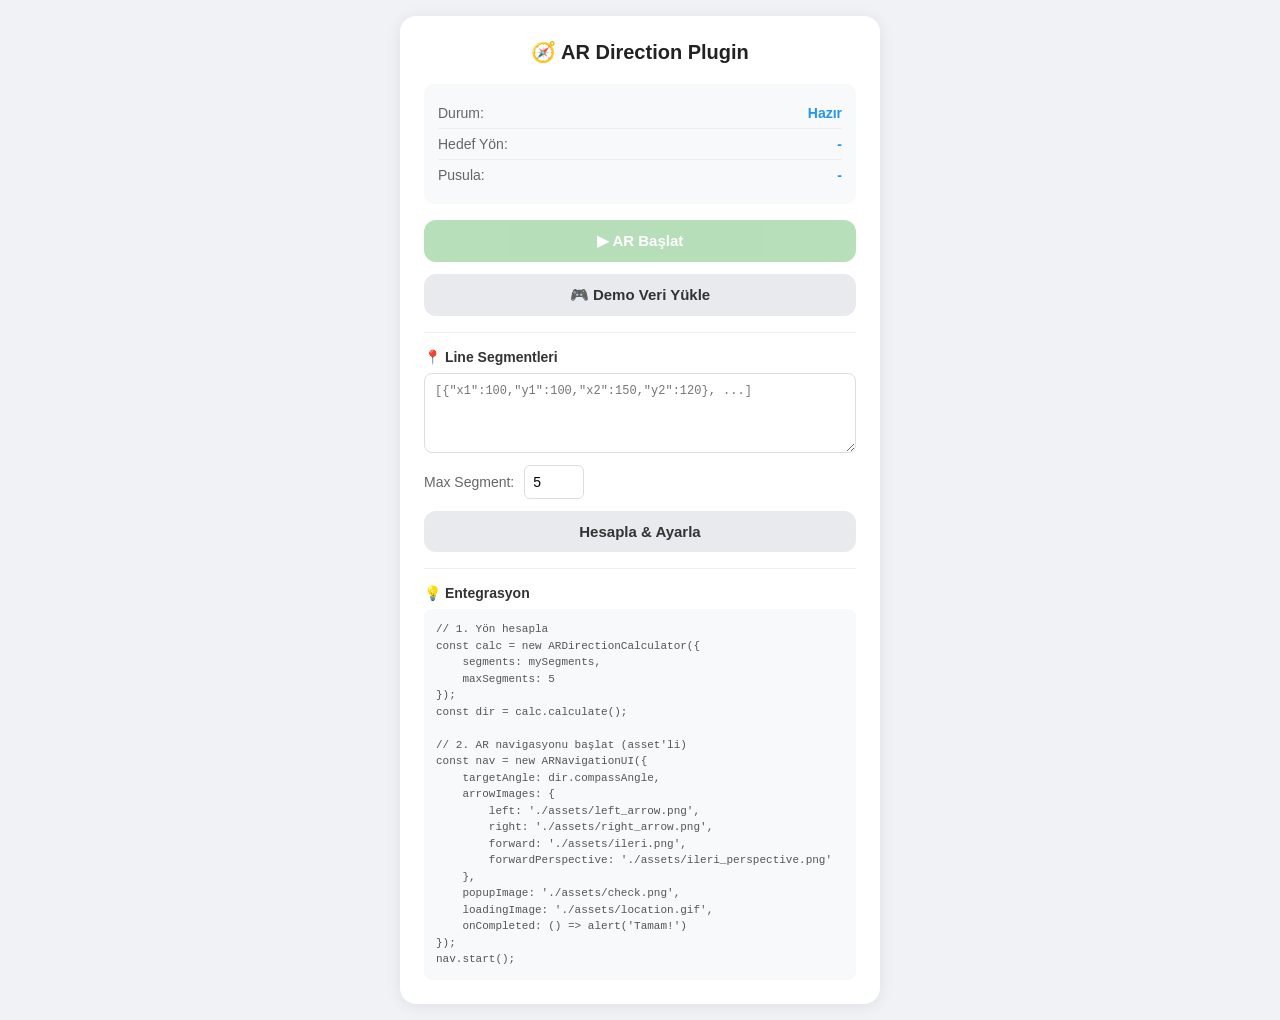
==== index.html @ 2e64d46e "AR Plugin" ====
<!DOCTYPE html>
<html lang="tr">
<head>
    <meta charset="UTF-8">
    <meta name="viewport" content="width=device-width, initial-scale=1.0, maximum-scale=1.0, user-scalable=no">
    <title>AR Direction Plugin - Demo</title>

    <!-- Plugin dosyaları (sadece bu iki JS yeterli, CSS otomatik inject edilir) -->
    <script src="ar-direction.js"></script>
    <script src="ar-navigation-ui.js"></script>

    <style>
        * { margin: 0; padding: 0; box-sizing: border-box; }
        body {
            font-family: 'Segoe UI', Tahoma, Geneva, Verdana, sans-serif;
            background: #f0f2f5;
            min-height: 100vh;
            padding: 16px;
        }
        .card {
            max-width: 480px;
            margin: 0 auto;
            background: white;
            border-radius: 16px;
            padding: 24px;
            box-shadow: 0 2px 16px rgba(0,0,0,0.08);
        }
        h2 {
            text-align: center;
            margin-bottom: 20px;
            font-size: 20px;
            color: #222;
        }
        .info-panel {
            background: #f8f9fa;
            border-radius: 10px;
            padding: 14px;
            margin-bottom: 16px;
        }
        .info-row {
            display: flex;
            justify-content: space-between;
            padding: 7px 0;
            border-bottom: 1px solid #eee;
            font-size: 14px;
        }
        .info-row:last-child { border-bottom: none; }
        .info-row .label { color: #666; }
        .info-row .value { font-weight: 600; color: #2196F3; }
        .btn-row {
            display: flex;
            gap: 8px;
            margin-bottom: 12px;
        }
        .btn {
            flex: 1;
            padding: 12px;
            border: none;
            border-radius: 12px;
            font-size: 15px;
            font-weight: 600;
            cursor: pointer;
            transition: opacity 0.15s;
        }
        .btn:active { opacity: 0.8; }
        .btn:disabled { opacity: 0.4; cursor: not-allowed; }
        .btn-green { background: #4CAF50; color: white; }
        .btn-red { background: #f44336; color: white; }
        .btn-gray { background: #e8eaed; color: #333; }
        .hidden { display: none !important; }
        .section-title {
            font-size: 14px;
            font-weight: 600;
            color: #333;
            margin-bottom: 8px;
        }
        textarea {
            width: 100%;
            height: 80px;
            padding: 10px;
            border: 1px solid #ddd;
            border-radius: 8px;
            font-family: 'Consolas', 'Courier New', monospace;
            font-size: 12px;
            resize: vertical;
            margin-bottom: 8px;
        }
        .input-row {
            display: flex;
            align-items: center;
            gap: 10px;
            margin-bottom: 12px;
        }
        .input-row label { color: #666; font-size: 14px; }
        .input-row input {
            width: 60px;
            padding: 8px;
            border: 1px solid #ddd;
            border-radius: 6px;
            font-size: 14px;
        }
        .divider {
            height: 1px;
            background: #eee;
            margin: 16px 0;
        }
        .code-example {
            background: #f8f9fa;
            border-radius: 8px;
            padding: 12px;
            font-family: 'Consolas', monospace;
            font-size: 11px;
            color: #555;
            line-height: 1.5;
            overflow-x: auto;
            white-space: pre;
        }
    </style>
</head>
<body>
    <div class="card">
        <h2>🧭 AR Direction Plugin</h2>

        <!-- Durum Paneli -->
        <div class="info-panel">
            <div class="info-row">
                <span class="label">Durum:</span>
                <span class="value" id="status">Hazır</span>
            </div>
            <div class="info-row">
                <span class="label">Hedef Yön:</span>
                <span class="value" id="target">-</span>
            </div>
            <div class="info-row">
                <span class="label">Pusula:</span>
                <span class="value" id="compass">-</span>
            </div>
        </div>

        <!-- Kontrol Butonları -->
        <div class="btn-row">
            <button class="btn btn-green" id="btnStart" disabled>▶ AR Başlat</button>
            <button class="btn btn-red hidden" id="btnStop">⏹ Durdur</button>
        </div>

        <div class="btn-row">
            <button class="btn btn-gray" id="btnDemo">🎮 Demo Veri Yükle</button>
        </div>

        <div class="divider"></div>

        <!-- Segment Girişi -->
        <div class="section-title">📍 Line Segmentleri</div>
        <textarea id="segments" placeholder='[{"x1":100,"y1":100,"x2":150,"y2":120}, ...]'></textarea>
        <div class="input-row">
            <label>Max Segment:</label>
            <input type="number" id="maxSeg" value="5" min="1" max="20">
        </div>
        <button class="btn btn-gray" id="btnCalc" style="width:100%">Hesapla & Ayarla</button>

        <div class="divider"></div>

        <!-- Entegrasyon Örneği -->
        <div class="section-title">💡 Entegrasyon</div>
        <div class="code-example">// 1. Yön hesapla
const calc = new ARDirectionCalculator({
    segments: mySegments,
    maxSegments: 5
});
const dir = calc.calculate();

// 2. AR navigasyonu başlat (asset'li)
const nav = new ARNavigationUI({
    targetAngle: dir.compassAngle,
    arrowImages: {
        left: './assets/left_arrow.png',
        right: './assets/right_arrow.png',
        forward: './assets/ileri.png',
        forwardPerspective: './assets/ileri_perspective.png'
    },
    popupImage: './assets/check.png',
    loadingImage: './assets/location.gif',
    onCompleted: () =&gt; alert('Tamam!')
});
nav.start();</div>
    </div>

    <script>
        // ==================== DEMO VERİSİ ====================
        const demoSegments = [
            { x1: 1378.973, y1: 1468.116, x2: 1406.603, y2: 1452.788 },
            { x1: 1406.603, y1: 1452.788, x2: 1450.234, y2: 1420.567 },
            { x1: 1450.234, y1: 1420.567, x2: 1520.456, y2: 1380.123 },
            { x1: 1520.456, y1: 1380.123, x2: 1600.789, y2: 1350.456 },
            { x1: 1600.789, y1: 1350.456, x2: 1680.123, y2: 1320.789 }
        ];

        // ==================== DEĞİŞKENLER ====================
        let calculator = null;
        let navigation = null;
        let calculatedDirection = null;

        // ==================== DOM REF'LERİ ====================
        const elStatus = document.getElementById('status');
        const elTarget = document.getElementById('target');
        const elCompass = document.getElementById('compass');
        const btnStart = document.getElementById('btnStart');
        const btnStop = document.getElementById('btnStop');

        // ==================== SEGMENT İŞLEMLERİ ====================

        /**
         * Segmentleri hesapla ve UI'ı güncelle
         */
        function applySegments(segments) {
            const maxSeg = parseInt(document.getElementById('maxSeg').value) || 5;

            // 1. Yön hesaplama (ARDirectionCalculator - saf matematik)
            calculator = new ARDirectionCalculator({
                segments: segments,
                maxSegments: maxSeg
            });

            calculatedDirection = calculator.calculate();

            if (calculatedDirection) {
                elTarget.textContent =
                    `${calculatedDirection.compass} (${calculatedDirection.compassAngle.toFixed(0)}°)`;
                elStatus.textContent = `${segments.length} segment → yön hesaplandı`;
                btnStart.disabled = false;
            } else {
                elTarget.textContent = 'Hesaplanamadı';
                elStatus.textContent = 'Hata';
                btnStart.disabled = true;
            }
        }

        // ==================== DEMO VERİ BUTONU ====================
        document.getElementById('btnDemo').addEventListener('click', () => {
            document.getElementById('segments').value = JSON.stringify(demoSegments, null, 2);
            applySegments(demoSegments);
        });

        // ==================== HESAPLA BUTONU ====================
        document.getElementById('btnCalc').addEventListener('click', () => {
            try {
                const segs = JSON.parse(document.getElementById('segments').value);
                if (!Array.isArray(segs) || segs.length < 1) {
                    throw new Error('En az 1 segment gerekli');
                }
                for (const seg of segs) {
                    if (seg.x1 === undefined || seg.y1 === undefined ||
                        seg.x2 === undefined || seg.y2 === undefined) {
                        throw new Error('Her segment {x1, y1, x2, y2} formatında olmalı');
                    }
                }
                applySegments(segs);
            } catch (e) {
                alert('Geçersiz format: ' + e.message);
            }
        });

        // ==================== AR BAŞLAT ====================
        btnStart.addEventListener('click', () => {
            if (!calculatedDirection) return;

            // Önceki instance varsa temizle
            if (navigation) {
                navigation.destroy();
                navigation = null;
            }

            // 2. AR Navigasyon UI (ARNavigationUI - kamera + oklar + progress)
            navigation = new ARNavigationUI({
                targetAngle: calculatedDirection.compassAngle,
                tolerance: 20,
                progressDuration: 3,
                showPopup: true,
                popupMessage: 'Hedefe ulaştınız!',
                popupButtonText: 'Tamam',

                arrowImages: {
                    left: './assets/left_arrow.png',
                    right: './assets/right_arrow.png',
                    forward: './assets/ileri.png',
                    forwardPerspective: './assets/ileri_perspective.png'
                },

                popupImage: './assets/check.png',
                loadingImage: './assets/location.gif',

                onCompassUpdate: (data) => {
                    elCompass.textContent = `${data.heading.toFixed(0)}°`;
                },

                onAligned: () => {
                    elStatus.textContent = 'Doğru yöne bakıyorsunuz ✓';
                },

                onMisaligned: () => {
                    elStatus.textContent = 'Yönünüzü düzeltin...';
                },

                onCompleted: () => {
                    elStatus.textContent = 'Hedefe ulaşıldı! ✅';
                },

                onPopupDismiss: () => {
                    // Popup kapatıldığında UI'ı sıfırla
                    btnStart.classList.remove('hidden');
                    btnStop.classList.add('hidden');
                    elStatus.textContent = 'Tamamlandı';
                    navigation = null;
                },

                onError: (err) => {
                    elStatus.textContent = 'Hata: ' + err;
                }
            });

            navigation.start();

            // Butonları güncelle
            btnStart.classList.add('hidden');
            btnStop.classList.remove('hidden');
            elStatus.textContent = 'AR Çalışıyor...';
        });

        // ==================== DURDUR ====================
        btnStop.addEventListener('click', () => {
            if (navigation) {
                navigation.destroy();
                navigation = null;
            }
            btnStart.classList.remove('hidden');
            btnStop.classList.add('hidden');
            elStatus.textContent = 'Durduruldu';
            elCompass.textContent = '-';
        });
    </script>
</body>
</html>
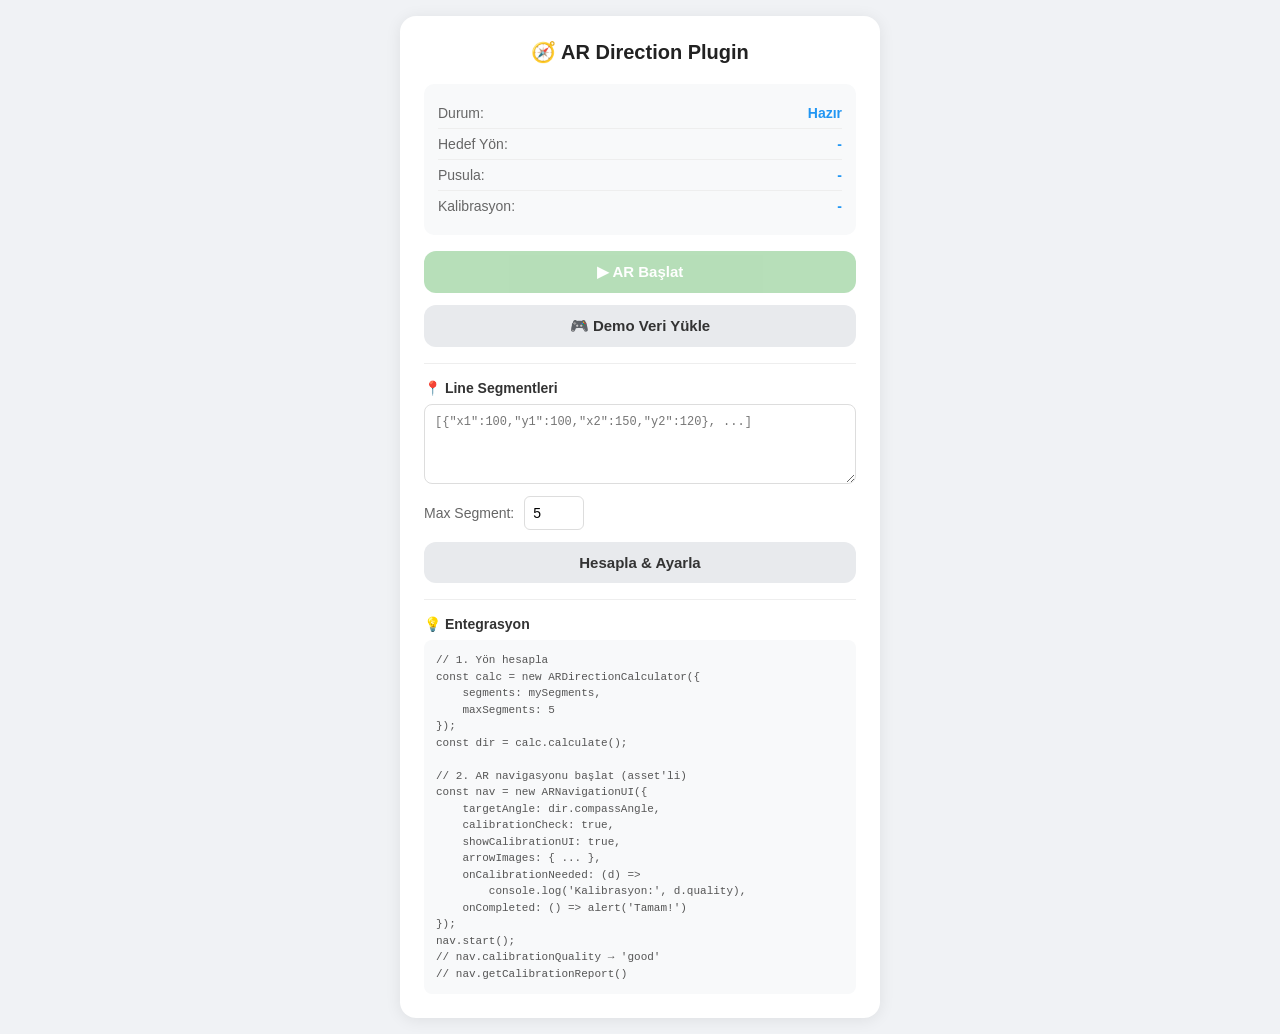
==== commit 11e4f195: "calibration control added" ====
--- a/index.html
+++ b/index.html
@@ -135,6 +135,10 @@
                 <span class="label">Pusula:</span>
                 <span class="value" id="compass">-</span>
             </div>
+            <div class="info-row">
+                <span class="label">Kalibrasyon:</span>
+                <span class="value" id="calibration">-</span>
+            </div>
         </div>
 
         <!-- Kontrol Butonları -->
@@ -172,17 +176,16 @@
 // 2. AR navigasyonu başlat (asset'li)
 const nav = new ARNavigationUI({
     targetAngle: dir.compassAngle,
-    arrowImages: {
-        left: './assets/left_arrow.png',
-        right: './assets/right_arrow.png',
-        forward: './assets/ileri.png',
-        forwardPerspective: './assets/ileri_perspective.png'
-    },
-    popupImage: './assets/check.png',
-    loadingImage: './assets/location.gif',
+    calibrationCheck: true,
+    showCalibrationUI: true,
+    arrowImages: { ... },
+    onCalibrationNeeded: (d) =&gt;
+        console.log('Kalibrasyon:', d.quality),
     onCompleted: () =&gt; alert('Tamam!')
 });
-nav.start();</div>
+nav.start();
+// nav.calibrationQuality → 'good'
+// nav.getCalibrationReport()</div>
     </div>
 
     <script>
@@ -204,6 +207,7 @@
         const elStatus = document.getElementById('status');
         const elTarget = document.getElementById('target');
         const elCompass = document.getElementById('compass');
+        const elCalibration = document.getElementById('calibration');
         const btnStart = document.getElementById('btnStart');
         const btnStop = document.getElementById('btnStop');
 
@@ -264,59 +268,71 @@
         btnStart.addEventListener('click', () => {
             if (!calculatedDirection) return;
 
-            // Önceki instance varsa temizle
             if (navigation) {
-                navigation.destroy();
-                navigation = null;
+                // Mevcut instance'ı yeniden kullan — pusula referans çerçevesi korunur
+                navigation.setTargetAngle(calculatedDirection.compassAngle);
+            } else {
+                // İlk kez: yeni instance oluştur
+                navigation = new ARNavigationUI({
+                    targetAngle: calculatedDirection.compassAngle,
+                    tolerance: 20,
+                    progressDuration: 3,
+                    showPopup: true,
+                    popupMessage: 'Hedefe ulaştınız!',
+                    popupButtonText: 'Tamam',
+
+                    arrowImages: {
+                        left: './assets/left_arrow.png',
+                        right: './assets/right_arrow.png',
+                        forward: './assets/ileri.png',
+                        forwardPerspective: './assets/ileri_perspective.png'
+                    },
+
+                    popupImage: './assets/check.png',
+                    loadingImage: './assets/location.gif',
+
+                    onCompassUpdate: (data) => {
+                        elCompass.textContent = `${data.heading.toFixed(0)}°`;
+                    },
+
+                    onAligned: () => {
+                        elStatus.textContent = 'Doğru yöne bakıyorsunuz ✓';
+                    },
+
+                    onMisaligned: () => {
+                        elStatus.textContent = 'Yönünüzü düzeltin...';
+                    },
+
+                    onCompleted: () => {
+                        elStatus.textContent = 'Hedefe ulaşıldı! ✅';
+                    },
+
+                    onPopupDismiss: () => {
+                        // Popup kapatıldığında UI'ı sıfırla
+                        // ❗ navigation = null YAPMA — instance yeniden kullanılacak
+                        btnStart.classList.remove('hidden');
+                        btnStop.classList.add('hidden');
+                        elStatus.textContent = 'Tamamlandı';
+                    },
+
+                    onCalibrationNeeded: (data) => {
+                        const labels = { poor: '🔴 Kötü', fair: '🟡 Orta', good: '🟢 İyi' };
+                        elCalibration.textContent =
+                            `${labels[data.quality] || '?'} (σ=${data.stdDev.toFixed(1)}°)`;
+                        console.log('Kalibrasyon gerekli:', data);
+                    },
+
+                    onCalibrationImproved: (data) => {
+                        const labels = { poor: '🔴 Kötü', fair: '🟡 Orta', good: '🟢 İyi' };
+                        elCalibration.textContent = labels[data.quality] || '?';
+                        console.log('Kalibrasyon iyileşti:', data.quality);
+                    },
+
+                    onError: (err) => {
+                        elStatus.textContent = 'Hata: ' + err;
+                    }
+                });
             }
-
-            // 2. AR Navigasyon UI (ARNavigationUI - kamera + oklar + progress)
-            navigation = new ARNavigationUI({
-                targetAngle: calculatedDirection.compassAngle,
-                tolerance: 20,
-                progressDuration: 3,
-                showPopup: true,
-                popupMessage: 'Hedefe ulaştınız!',
-                popupButtonText: 'Tamam',
-
-                arrowImages: {
-                    left: './assets/left_arrow.png',
-                    right: './assets/right_arrow.png',
-                    forward: './assets/ileri.png',
-                    forwardPerspective: './assets/ileri_perspective.png'
-                },
-
-                popupImage: './assets/check.png',
-                loadingImage: './assets/location.gif',
-
-                onCompassUpdate: (data) => {
-                    elCompass.textContent = `${data.heading.toFixed(0)}°`;
-                },
-
-                onAligned: () => {
-                    elStatus.textContent = 'Doğru yöne bakıyorsunuz ✓';
-                },
-
-                onMisaligned: () => {
-                    elStatus.textContent = 'Yönünüzü düzeltin...';
-                },
-
-                onCompleted: () => {
-                    elStatus.textContent = 'Hedefe ulaşıldı! ✅';
-                },
-
-                onPopupDismiss: () => {
-                    // Popup kapatıldığında UI'ı sıfırla
-                    btnStart.classList.remove('hidden');
-                    btnStop.classList.add('hidden');
-                    elStatus.textContent = 'Tamamlandı';
-                    navigation = null;
-                },
-
-                onError: (err) => {
-                    elStatus.textContent = 'Hata: ' + err;
-                }
-            });
 
             navigation.start();
 
@@ -329,8 +345,7 @@
         // ==================== DURDUR ====================
         btnStop.addEventListener('click', () => {
             if (navigation) {
-                navigation.destroy();
-                navigation = null;
+                navigation.stop(); // destroy() DEĞİL — pusula canlı kalır
             }
             btnStart.classList.remove('hidden');
             btnStop.classList.add('hidden');
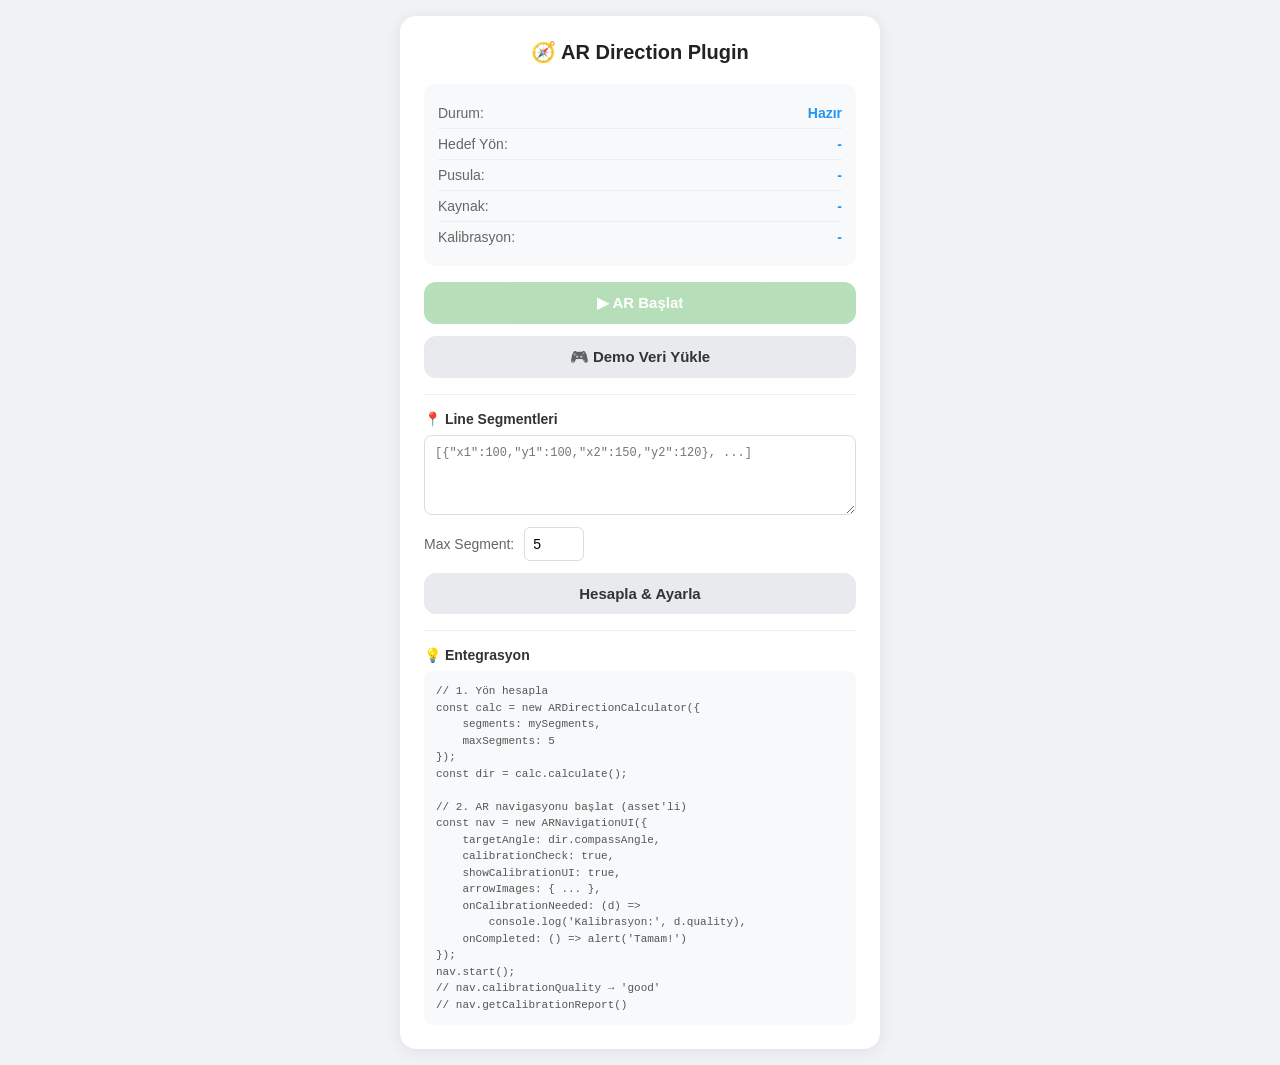
==== commit 63f719e9: "multi compass fix" ====
--- a/index.html
+++ b/index.html
@@ -134,6 +134,10 @@
             <div class="info-row">
                 <span class="label">Pusula:</span>
                 <span class="value" id="compass">-</span>
+            </div>
+            <div class="info-row">
+                <span class="label">Kaynak:</span>
+                <span class="value" id="compassSource">-</span>
             </div>
             <div class="info-row">
                 <span class="label">Kalibrasyon:</span>
@@ -208,6 +212,7 @@
         const elTarget = document.getElementById('target');
         const elCompass = document.getElementById('compass');
         const elCalibration = document.getElementById('calibration');
+        const elCompassSource = document.getElementById('compassSource');
         const btnStart = document.getElementById('btnStart');
         const btnStop = document.getElementById('btnStop');
 
@@ -293,6 +298,15 @@
 
                     onCompassUpdate: (data) => {
                         elCompass.textContent = `${data.heading.toFixed(0)}°`;
+                        const sourceLabels = {
+                            'sensor-api': '🟢 Sensor API',
+                            'absolute-event': '🟢 Absolute Event',
+                            'webkit-compass': '🟢 WebKit Compass',
+                            'absolute-flag': '🟡 Absolute Flag',
+                            'fallback-rotation': '🔴 Fallback',
+                            'none': '⚫ Yok'
+                        };
+                        elCompassSource.textContent = sourceLabels[data.source] || data.source;
                     },
 
                     onAligned: () => {
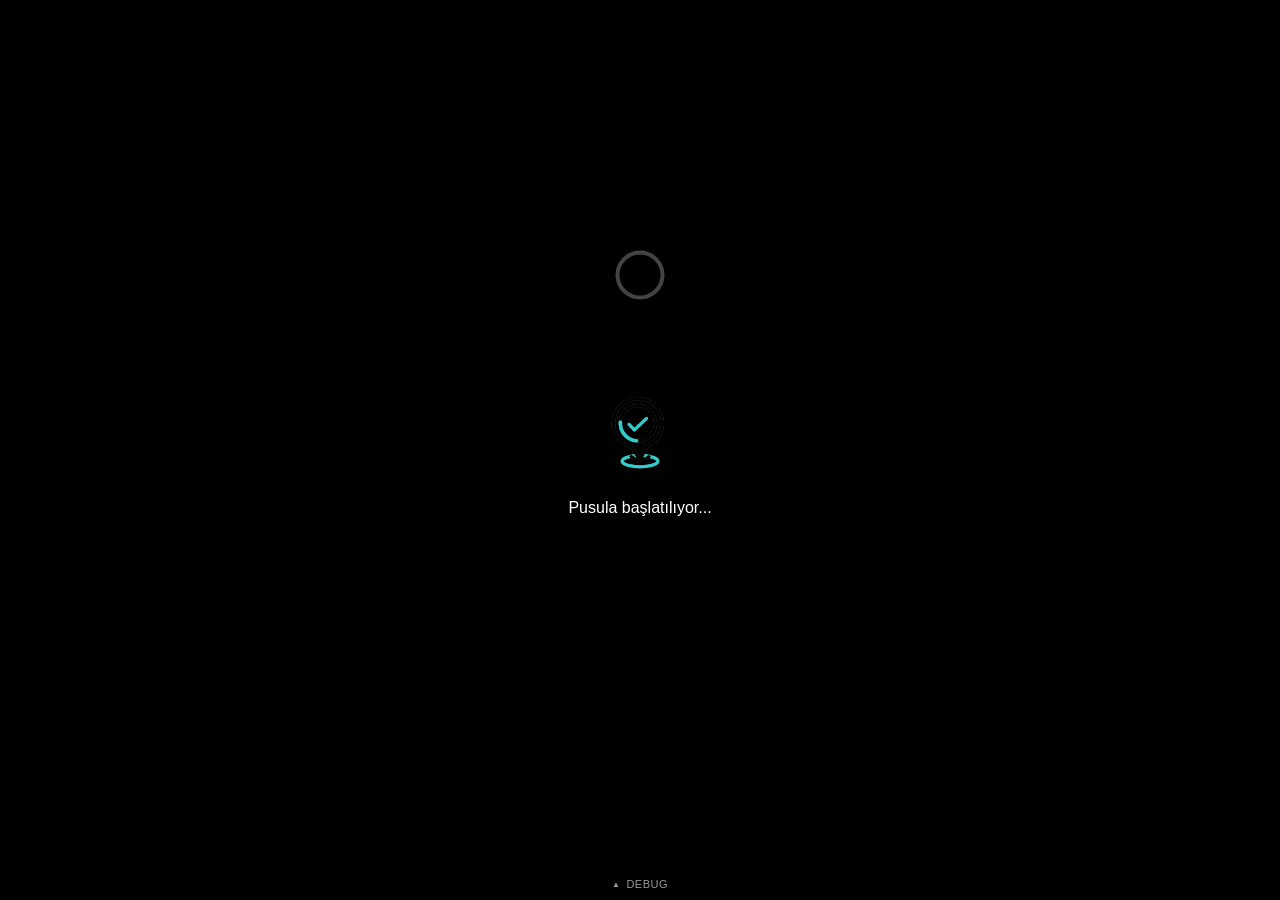
==== commit 3b335510: "plugin updated" ====
--- a/index.html
+++ b/index.html
@@ -4,368 +4,57 @@
     <meta charset="UTF-8">
     <meta name="viewport" content="width=device-width, initial-scale=1.0, maximum-scale=1.0, user-scalable=no">
     <title>AR Direction Plugin - Demo</title>
-
-    <!-- Plugin dosyaları (sadece bu iki JS yeterli, CSS otomatik inject edilir) -->
     <script src="ar-direction.js"></script>
     <script src="ar-navigation-ui.js"></script>
-
-    <style>
-        * { margin: 0; padding: 0; box-sizing: border-box; }
-        body {
-            font-family: 'Segoe UI', Tahoma, Geneva, Verdana, sans-serif;
-            background: #f0f2f5;
-            min-height: 100vh;
-            padding: 16px;
-        }
-        .card {
-            max-width: 480px;
-            margin: 0 auto;
-            background: white;
-            border-radius: 16px;
-            padding: 24px;
-            box-shadow: 0 2px 16px rgba(0,0,0,0.08);
-        }
-        h2 {
-            text-align: center;
-            margin-bottom: 20px;
-            font-size: 20px;
-            color: #222;
-        }
-        .info-panel {
-            background: #f8f9fa;
-            border-radius: 10px;
-            padding: 14px;
-            margin-bottom: 16px;
-        }
-        .info-row {
-            display: flex;
-            justify-content: space-between;
-            padding: 7px 0;
-            border-bottom: 1px solid #eee;
-            font-size: 14px;
-        }
-        .info-row:last-child { border-bottom: none; }
-        .info-row .label { color: #666; }
-        .info-row .value { font-weight: 600; color: #2196F3; }
-        .btn-row {
-            display: flex;
-            gap: 8px;
-            margin-bottom: 12px;
-        }
-        .btn {
-            flex: 1;
-            padding: 12px;
-            border: none;
-            border-radius: 12px;
-            font-size: 15px;
-            font-weight: 600;
-            cursor: pointer;
-            transition: opacity 0.15s;
-        }
-        .btn:active { opacity: 0.8; }
-        .btn:disabled { opacity: 0.4; cursor: not-allowed; }
-        .btn-green { background: #4CAF50; color: white; }
-        .btn-red { background: #f44336; color: white; }
-        .btn-gray { background: #e8eaed; color: #333; }
-        .hidden { display: none !important; }
-        .section-title {
-            font-size: 14px;
-            font-weight: 600;
-            color: #333;
-            margin-bottom: 8px;
-        }
-        textarea {
-            width: 100%;
-            height: 80px;
-            padding: 10px;
-            border: 1px solid #ddd;
-            border-radius: 8px;
-            font-family: 'Consolas', 'Courier New', monospace;
-            font-size: 12px;
-            resize: vertical;
-            margin-bottom: 8px;
-        }
-        .input-row {
-            display: flex;
-            align-items: center;
-            gap: 10px;
-            margin-bottom: 12px;
-        }
-        .input-row label { color: #666; font-size: 14px; }
-        .input-row input {
-            width: 60px;
-            padding: 8px;
-            border: 1px solid #ddd;
-            border-radius: 6px;
-            font-size: 14px;
-        }
-        .divider {
-            height: 1px;
-            background: #eee;
-            margin: 16px 0;
-        }
-        .code-example {
-            background: #f8f9fa;
-            border-radius: 8px;
-            padding: 12px;
-            font-family: 'Consolas', monospace;
-            font-size: 11px;
-            color: #555;
-            line-height: 1.5;
-            overflow-x: auto;
-            white-space: pre;
-        }
-    </style>
 </head>
 <body>
-    <div class="card">
-        <h2>🧭 AR Direction Plugin</h2>
+<script>
+    // ── Demo Segmentleri ──
+    const segments = [
+        { x1: 1378.973, y1: 1468.116, x2: 1406.603, y2: 1452.788 },
+        { x1: 1406.603, y1: 1452.788, x2: 1450.234, y2: 1420.567 },
+        { x1: 1450.234, y1: 1420.567, x2: 1520.456, y2: 1380.123 },
+        { x1: 1520.456, y1: 1380.123, x2: 1600.789, y2: 1350.456 },
+        { x1: 1600.789, y1: 1350.456, x2: 1680.123, y2: 1320.789 }
+    ];
 
-        <!-- Durum Paneli -->
-        <div class="info-panel">
-            <div class="info-row">
-                <span class="label">Durum:</span>
-                <span class="value" id="status">Hazır</span>
-            </div>
-            <div class="info-row">
-                <span class="label">Hedef Yön:</span>
-                <span class="value" id="target">-</span>
-            </div>
-            <div class="info-row">
-                <span class="label">Pusula:</span>
-                <span class="value" id="compass">-</span>
-            </div>
-            <div class="info-row">
-                <span class="label">Kaynak:</span>
-                <span class="value" id="compassSource">-</span>
-            </div>
-            <div class="info-row">
-                <span class="label">Kalibrasyon:</span>
-                <span class="value" id="calibration">-</span>
-            </div>
-        </div>
+    // ── Hesapla & Başlat ──
+    const dir = new ARDirectionCalculator({ segments, maxSegments: 5 }).calculate();
 
-        <!-- Kontrol Butonları -->
-        <div class="btn-row">
-            <button class="btn btn-green" id="btnStart" disabled>▶ AR Başlat</button>
-            <button class="btn btn-red hidden" id="btnStop">⏹ Durdur</button>
-        </div>
+    if (!dir) {
+        document.body.textContent = 'Yön hesaplanamadı';
+    } else {
+        let nav = null;
 
-        <div class="btn-row">
-            <button class="btn btn-gray" id="btnDemo">🎮 Demo Veri Yükle</button>
-        </div>
-
-        <div class="divider"></div>
-
-        <!-- Segment Girişi -->
-        <div class="section-title">📍 Line Segmentleri</div>
-        <textarea id="segments" placeholder='[{"x1":100,"y1":100,"x2":150,"y2":120}, ...]'></textarea>
-        <div class="input-row">
-            <label>Max Segment:</label>
-            <input type="number" id="maxSeg" value="5" min="1" max="20">
-        </div>
-        <button class="btn btn-gray" id="btnCalc" style="width:100%">Hesapla & Ayarla</button>
-
-        <div class="divider"></div>
-
-        <!-- Entegrasyon Örneği -->
-        <div class="section-title">💡 Entegrasyon</div>
-        <div class="code-example">// 1. Yön hesapla
-const calc = new ARDirectionCalculator({
-    segments: mySegments,
-    maxSegments: 5
-});
-const dir = calc.calculate();
-
-// 2. AR navigasyonu başlat (asset'li)
-const nav = new ARNavigationUI({
-    targetAngle: dir.compassAngle,
-    calibrationCheck: true,
-    showCalibrationUI: true,
-    arrowImages: { ... },
-    onCalibrationNeeded: (d) =&gt;
-        console.log('Kalibrasyon:', d.quality),
-    onCompleted: () =&gt; alert('Tamam!')
-});
-nav.start();
-// nav.calibrationQuality → 'good'
-// nav.getCalibrationReport()</div>
-    </div>
-
-    <script>
-        // ==================== DEMO VERİSİ ====================
-        const demoSegments = [
-            { x1: 1378.973, y1: 1468.116, x2: 1406.603, y2: 1452.788 },
-            { x1: 1406.603, y1: 1452.788, x2: 1450.234, y2: 1420.567 },
-            { x1: 1450.234, y1: 1420.567, x2: 1520.456, y2: 1380.123 },
-            { x1: 1520.456, y1: 1380.123, x2: 1600.789, y2: 1350.456 },
-            { x1: 1600.789, y1: 1350.456, x2: 1680.123, y2: 1320.789 }
-        ];
-
-        // ==================== DEĞİŞKENLER ====================
-        let calculator = null;
-        let navigation = null;
-        let calculatedDirection = null;
-
-        // ==================== DOM REF'LERİ ====================
-        const elStatus = document.getElementById('status');
-        const elTarget = document.getElementById('target');
-        const elCompass = document.getElementById('compass');
-        const elCalibration = document.getElementById('calibration');
-        const elCompassSource = document.getElementById('compassSource');
-        const btnStart = document.getElementById('btnStart');
-        const btnStop = document.getElementById('btnStop');
-
-        // ==================== SEGMENT İŞLEMLERİ ====================
-
-        /**
-         * Segmentleri hesapla ve UI'ı güncelle
-         */
-        function applySegments(segments) {
-            const maxSeg = parseInt(document.getElementById('maxSeg').value) || 5;
-
-            // 1. Yön hesaplama (ARDirectionCalculator - saf matematik)
-            calculator = new ARDirectionCalculator({
-                segments: segments,
-                maxSegments: maxSeg
-            });
-
-            calculatedDirection = calculator.calculate();
-
-            if (calculatedDirection) {
-                elTarget.textContent =
-                    `${calculatedDirection.compass} (${calculatedDirection.compassAngle.toFixed(0)}°)`;
-                elStatus.textContent = `${segments.length} segment → yön hesaplandı`;
-                btnStart.disabled = false;
+        function startAR() {
+            if (nav) {
+                nav.setTargetAngle(dir.compassAngle);
             } else {
-                elTarget.textContent = 'Hesaplanamadı';
-                elStatus.textContent = 'Hata';
-                btnStart.disabled = true;
-            }
-        }
-
-        // ==================== DEMO VERİ BUTONU ====================
-        document.getElementById('btnDemo').addEventListener('click', () => {
-            document.getElementById('segments').value = JSON.stringify(demoSegments, null, 2);
-            applySegments(demoSegments);
-        });
-
-        // ==================== HESAPLA BUTONU ====================
-        document.getElementById('btnCalc').addEventListener('click', () => {
-            try {
-                const segs = JSON.parse(document.getElementById('segments').value);
-                if (!Array.isArray(segs) || segs.length < 1) {
-                    throw new Error('En az 1 segment gerekli');
-                }
-                for (const seg of segs) {
-                    if (seg.x1 === undefined || seg.y1 === undefined ||
-                        seg.x2 === undefined || seg.y2 === undefined) {
-                        throw new Error('Her segment {x1, y1, x2, y2} formatında olmalı');
-                    }
-                }
-                applySegments(segs);
-            } catch (e) {
-                alert('Geçersiz format: ' + e.message);
-            }
-        });
-
-        // ==================== AR BAŞLAT ====================
-        btnStart.addEventListener('click', () => {
-            if (!calculatedDirection) return;
-
-            if (navigation) {
-                // Mevcut instance'ı yeniden kullan — pusula referans çerçevesi korunur
-                navigation.setTargetAngle(calculatedDirection.compassAngle);
-            } else {
-                // İlk kez: yeni instance oluştur
-                navigation = new ARNavigationUI({
-                    targetAngle: calculatedDirection.compassAngle,
+                nav = new ARNavigationUI({
+                    targetAngle: dir.compassAngle,
                     tolerance: 20,
                     progressDuration: 3,
                     showPopup: true,
                     popupMessage: 'Hedefe ulaştınız!',
                     popupButtonText: 'Tamam',
-
+                    showDebugPanel: true,
                     arrowImages: {
                         left: './assets/left_arrow.png',
                         right: './assets/right_arrow.png',
                         forward: './assets/ileri.png',
                         forwardPerspective: './assets/ileri_perspective.png'
                     },
-
                     popupImage: './assets/check.png',
                     loadingImage: './assets/location.gif',
-
-                    onCompassUpdate: (data) => {
-                        elCompass.textContent = `${data.heading.toFixed(0)}°`;
-                        const sourceLabels = {
-                            'sensor-api': '🟢 Sensor API',
-                            'absolute-event': '🟢 Absolute Event',
-                            'webkit-compass': '🟢 WebKit Compass',
-                            'absolute-flag': '🟡 Absolute Flag',
-                            'fallback-rotation': '🔴 Fallback',
-                            'none': '⚫ Yok'
-                        };
-                        elCompassSource.textContent = sourceLabels[data.source] || data.source;
-                    },
-
-                    onAligned: () => {
-                        elStatus.textContent = 'Doğru yöne bakıyorsunuz ✓';
-                    },
-
-                    onMisaligned: () => {
-                        elStatus.textContent = 'Yönünüzü düzeltin...';
-                    },
-
-                    onCompleted: () => {
-                        elStatus.textContent = 'Hedefe ulaşıldı! ✅';
-                    },
-
-                    onPopupDismiss: () => {
-                        // Popup kapatıldığında UI'ı sıfırla
-                        // ❗ navigation = null YAPMA — instance yeniden kullanılacak
-                        btnStart.classList.remove('hidden');
-                        btnStop.classList.add('hidden');
-                        elStatus.textContent = 'Tamamlandı';
-                    },
-
-                    onCalibrationNeeded: (data) => {
-                        const labels = { poor: '🔴 Kötü', fair: '🟡 Orta', good: '🟢 İyi' };
-                        elCalibration.textContent =
-                            `${labels[data.quality] || '?'} (σ=${data.stdDev.toFixed(1)}°)`;
-                        console.log('Kalibrasyon gerekli:', data);
-                    },
-
-                    onCalibrationImproved: (data) => {
-                        const labels = { poor: '🔴 Kötü', fair: '🟡 Orta', good: '🟢 İyi' };
-                        elCalibration.textContent = labels[data.quality] || '?';
-                        console.log('Kalibrasyon iyileşti:', data.quality);
-                    },
-
-                    onError: (err) => {
-                        elStatus.textContent = 'Hata: ' + err;
-                    }
+                    onPopupDismiss: () => startAR(),
+                    onError: (e) => console.error('AR Hata:', e)
                 });
             }
+            nav.start();
+        }
 
-            navigation.start();
-
-            // Butonları güncelle
-            btnStart.classList.add('hidden');
-            btnStop.classList.remove('hidden');
-            elStatus.textContent = 'AR Çalışıyor...';
-        });
-
-        // ==================== DURDUR ====================
-        btnStop.addEventListener('click', () => {
-            if (navigation) {
-                navigation.stop(); // destroy() DEĞİL — pusula canlı kalır
-            }
-            btnStart.classList.remove('hidden');
-            btnStop.classList.add('hidden');
-            elStatus.textContent = 'Durduruldu';
-            elCompass.textContent = '-';
-        });
-    </script>
+        startAR();
+    }
+</script>
 </body>
 </html>
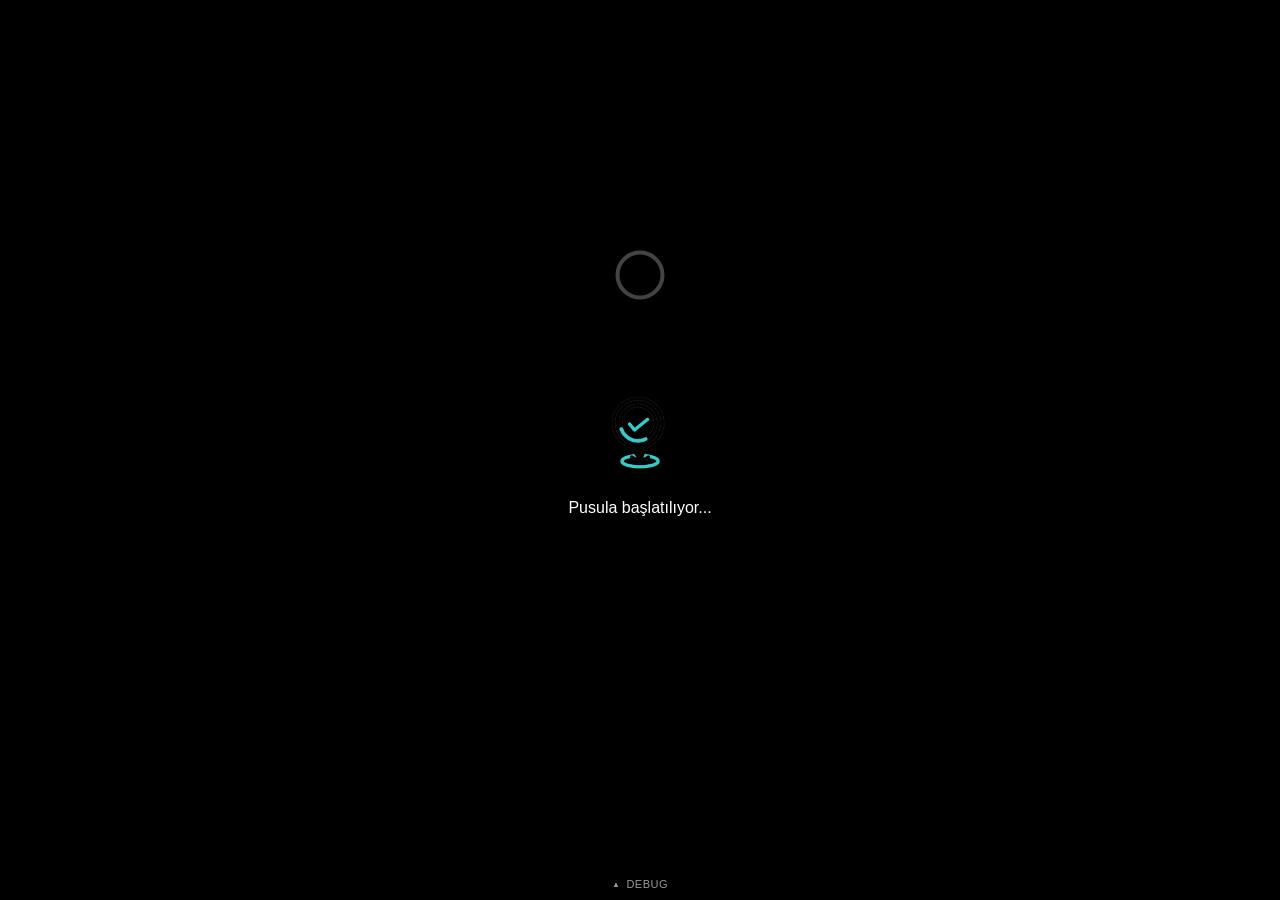
==== commit a3d30071: "calibration overlay removed" ====
--- a/index.html
+++ b/index.html
@@ -32,7 +32,7 @@
             } else {
                 nav = new ARNavigationUI({
                     targetAngle: dir.compassAngle,
-                    tolerance: 20,
+                    tolerance: 10,
                     progressDuration: 3,
                     showPopup: true,
                     popupMessage: 'Hedefe ulaştınız!',
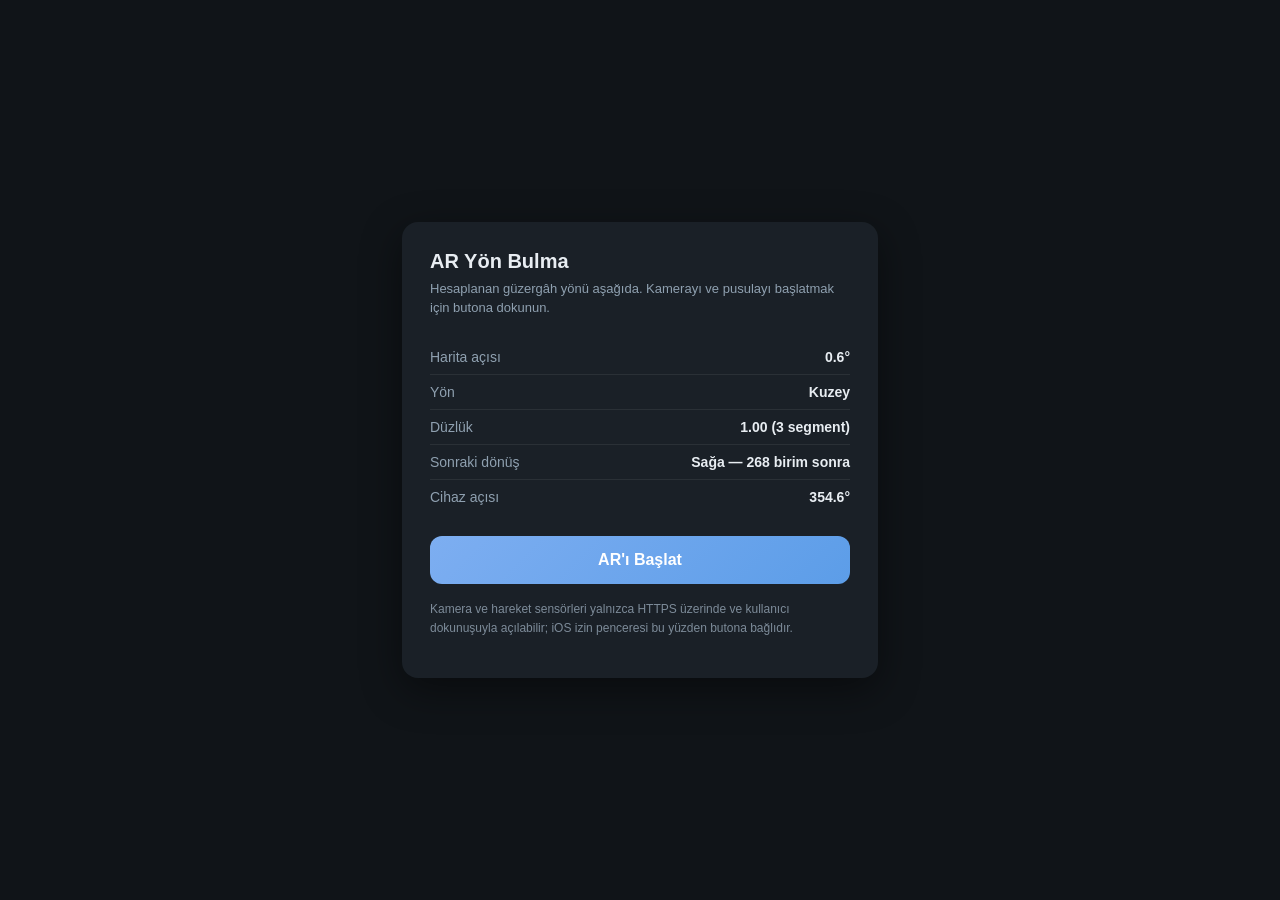
==== commit 2a3771e2: "simulation test" ====
--- a/index.html
+++ b/index.html
@@ -6,54 +6,136 @@
     <title>AR Direction Plugin - Demo</title>
     <script src="ar-direction.js"></script>
     <script src="ar-navigation-ui.js"></script>
+    <style>
+        body {
+            margin: 0;
+            min-height: 100vh;
+            display: flex;
+            align-items: center;
+            justify-content: center;
+            background: #101418;
+            color: #e8edf2;
+            font-family: -apple-system, BlinkMacSystemFont, 'Segoe UI', Roboto, sans-serif;
+        }
+        .panel {
+            width: min(420px, 88vw);
+            padding: 28px;
+            border-radius: 16px;
+            background: #1a2027;
+            box-shadow: 0 12px 40px rgba(0, 0, 0, .45);
+        }
+        h1 { margin: 0 0 6px; font-size: 20px; }
+        .sub { margin: 0 0 22px; font-size: 13px; color: #8fa0b0; line-height: 1.5; }
+        .row {
+            display: flex; justify-content: space-between; gap: 12px;
+            padding: 9px 0; border-bottom: 1px solid rgba(255, 255, 255, .07);
+            font-size: 14px;
+        }
+        .row:last-of-type { border-bottom: none; }
+        .row span:first-child { color: #8fa0b0; }
+        .row span:last-child { font-weight: 600; font-variant-numeric: tabular-nums; }
+        button {
+            width: 100%; margin-top: 22px; padding: 15px;
+            border: none; border-radius: 12px;
+            background: linear-gradient(135deg, #7daef1, #5c9de8);
+            color: #fff; font-size: 16px; font-weight: 600; cursor: pointer;
+        }
+        button:active { transform: scale(.985); }
+        .note {
+            margin-top: 16px; font-size: 12px; line-height: 1.6; color: #7d8b99;
+        }
+    </style>
 </head>
 <body>
+<div class="panel">
+    <h1>AR Yön Bulma</h1>
+    <p class="sub">Hesaplanan güzergâh yönü aşağıda. Kamerayı ve pusulayı
+        başlatmak için butona dokunun.</p>
+
+    <div class="row"><span>Harita açısı</span><span id="mapAngle">–</span></div>
+    <div class="row"><span>Yön</span><span id="compassName">–</span></div>
+    <div class="row"><span>Düzlük</span><span id="straightness">–</span></div>
+    <div class="row"><span>Sonraki dönüş</span><span id="turnAhead">–</span></div>
+    <div class="row"><span>Cihaz açısı</span><span id="effAngle">–</span></div>
+
+    <button id="startBtn">AR&#39;ı Başlat</button>
+
+    <p class="note">
+        Kamera ve hareket sensörleri yalnızca HTTPS üzerinde ve kullanıcı
+        dokunuşuyla açılabilir; iOS izin penceresi bu yüzden butona bağlıdır.
+    </p>
+</div>
+
 <script>
-    // ── Demo Segmentleri ──
+    // ── Demo güzergâhı: kuzeye giden bir koridor, sonunda sağa dönüş ──
     const segments = [
-        { x1: 1378.973, y1: 1468.116, x2: 1406.603, y2: 1452.788 },
-        { x1: 1406.603, y1: 1452.788, x2: 1450.234, y2: 1420.567 },
-        { x1: 1450.234, y1: 1420.567, x2: 1520.456, y2: 1380.123 },
-        { x1: 1520.456, y1: 1380.123, x2: 1600.789, y2: 1350.456 },
-        { x1: 1600.789, y1: 1350.456, x2: 1680.123, y2: 1320.789 }
+        { x1: 1378.973, y1: 1468.116, x2: 1380.100, y2: 1380.000 },
+        { x1: 1380.100, y1: 1380.000, x2: 1381.400, y2: 1290.000 },
+        { x1: 1381.400, y1: 1290.000, x2: 1382.000, y2: 1200.000 },
+        { x1: 1382.000, y1: 1200.000, x2: 1470.000, y2: 1198.000 },
+        { x1: 1470.000, y1: 1198.000, x2: 1560.000, y2: 1196.000 }
     ];
 
-    // ── Hesapla & Başlat ──
+    // ── Mekana ait kalibrasyon ──
+    // mapNorthOffset: kat planının kuzeyinin gerçek kuzeye göre sapması.
+    // SVG dosyalarında kuzey referansı bulunmadığı için mekan başına bir kez
+    // ölçülmelidir; 0 bırakılırsa oklar sabit bir hatayla çalışır.
+    const VENUE = {
+        mapNorthOffset: 0,
+        magneticDeclination: 6   // İstanbul için yaklaşık +6° (NOAA)
+    };
+
     const dir = new ARDirectionCalculator({ segments, maxSegments: 5 }).calculate();
 
+    const $ = (id) => document.getElementById(id);
+
     if (!dir) {
-        document.body.textContent = 'Yön hesaplanamadı';
+        $('startBtn').disabled = true;
+        $('startBtn').textContent = 'Yön hesaplanamadı';
     } else {
+        $('mapAngle').textContent = dir.compassAngle.toFixed(1) + '°';
+        $('compassName').textContent = dir.compass;
+        $('straightness').textContent = dir.straightness.toFixed(2) +
+            ' (' + dir.segmentsUsed + ' segment)';
+        $('turnAhead').textContent = dir.turnAhead
+            ? (dir.turnAhead.relative === 'right' ? 'Sağa' : 'Sola') +
+              ' — ' + Math.round(dir.turnAhead.afterDistance) + ' birim sonra'
+            : 'Yok';
+
         let nav = null;
 
+        function buildNav() {
+            return new ARNavigationUI({
+                targetAngle: dir.compassAngle,
+                mapNorthOffset: VENUE.mapNorthOffset,
+                magneticDeclination: VENUE.magneticDeclination,
+                tolerance: 12,
+                progressDuration: 3,
+                showPopup: true,
+                popupMessage: dir.turnAhead
+                    ? 'Koridorun sonuna geldiniz'
+                    : 'Hedefe ulaştınız!',
+                popupButtonText: 'Tamam',
+                showDebugPanel: true,
+                onPopupDismiss: () => startAR(),
+                onError: (e) => console.error('AR Hata:', e)
+            });
+        }
+
         function startAR() {
-            if (nav) {
-                nav.setTargetAngle(dir.compassAngle);
-            } else {
-                nav = new ARNavigationUI({
-                    targetAngle: dir.compassAngle,
-                    tolerance: 10,
-                    progressDuration: 3,
-                    showPopup: true,
-                    popupMessage: 'Hedefe ulaştınız!',
-                    popupButtonText: 'Tamam',
-                    showDebugPanel: true,
-                    arrowImages: {
-                        left: './assets/left_arrow.png',
-                        right: './assets/right_arrow.png',
-                        forward: './assets/ileri.png',
-                        forwardPerspective: './assets/ileri_perspective.png'
-                    },
-                    popupImage: './assets/check.png',
-                    loadingImage: './assets/location.gif',
-                    onPopupDismiss: () => startAR(),
-                    onError: (e) => console.error('AR Hata:', e)
-                });
-            }
+            if (!nav) nav = buildNav();
+            else nav.setTargetAngle(dir.compassAngle);
             nav.start();
         }
 
-        startAR();
+        // iOS'ta DeviceOrientationEvent.requestPermission() ve getUserMedia
+        // yalnızca kullanıcı jesti içinde çağrılabilir. Sayfa yüklenirken
+        // çağrılırsa izin sessizce reddedilir.
+        $('startBtn').addEventListener('click', startAR);
+
+        const effective = ((dir.compassAngle + VENUE.mapNorthOffset -
+            VENUE.magneticDeclination) % 360 + 360) % 360;
+        $('effAngle').textContent = effective.toFixed(1) + '°';
     }
 </script>
 </body>
